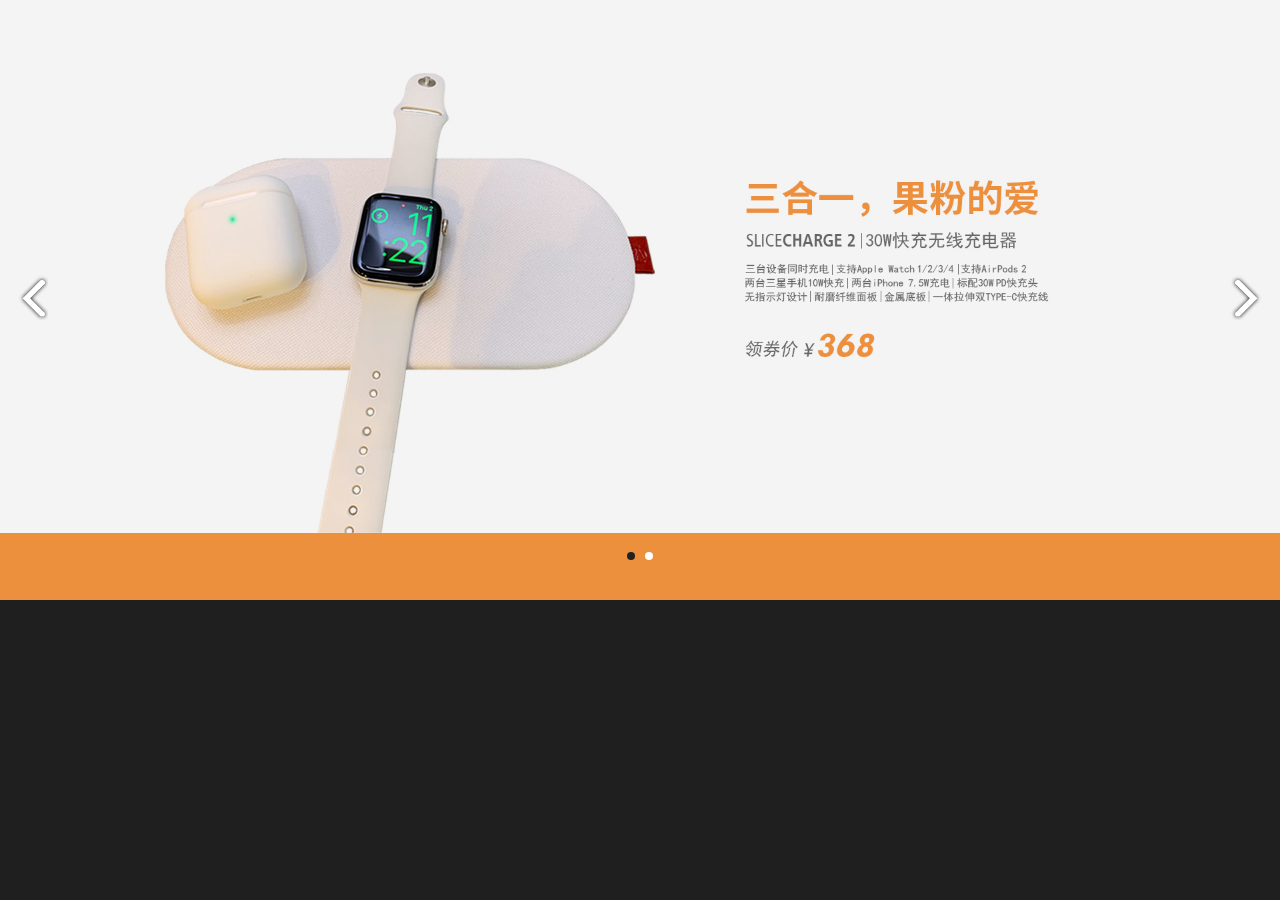
==== jquery-easy-image-player/index.html @ bab8e78d "Update" ====
<!DOCTYPE html>
<html>

<head>
    <meta charset="utf-8" />
    <title>顶部Banner轮播图</title>
    <link rel="stylesheet" href="css/ft-carousel.css" />
    <style>
        body{
        	margin: 0;font-family: "微软雅黑";background-color: #1F1F1F; display: block;
        }
		.example {
			width: 100%; height: 600px; font-size: 40px;text-align: center;margin: 0px auto; background-color: #ED903D; display: block;
		}
		.carousel-item{
			line-height: 200px; color: #fff; font-family:  Arial Black
		}
		.img {
			display: block;
		}
	</style>
</head>

<body>
    <div class="example">
        <div class="ft-carousel" id="carousel_1">
            <ul class="carousel-inner">
                <li class="carousel-item"><img class="img" src="img/slice_charge2.jpg" /></li>
                <li class="carousel-item"><img class="img" src="img/choetech_charge.jpg" /></li>
            </ul>
        </div>
    </div>
    <script src="js/jquery.min.js"></script>
    <script src="js/ft-carousel.min.js"></script>
    <script type="text/javascript">
    $("#carousel_1").FtCarousel();

    $("#carousel_2").FtCarousel({
        index: 1,
        auto: false
    });

    $("#carousel_3").FtCarousel({
        index: 0,
        auto: true,
        time: 1800,
        indicators: false,
        buttons: true
    });
    </script>
    <div style="text-align:center;clear:both">
        <script src="/gg_bd_ad_720x90.js" type="text/javascript"></script>
        <script src="/follow.js" type="text/javascript"></script>
    </div>
</body>

</html>
---- jquery-easy-image-player/css/ft-carousel.css ----
ul,
ol,
li,
div {
	margin: 0;
	padding: 0;
}

ul,
ol {
	list-style: none;
}

.ft-carousel {
	position: relative;
	width: 100%;
	height: 100%;
	overflow: hidden;
}

.ft-carousel .carousel-inner {
	position: absolute;
	left: 0;
	top: 0;
	height: 100%;
}

.ft-carousel .carousel-inner .carousel-item {
	float: left;
	height: 100%;
}

.ft-carousel .carousel-item img {
	width: 100%;
}

.ft-carousel .carousel-indicators {
	position: absolute;
	left: 0;
	bottom: 40px;
	width: 100%;
	text-align: center;
	font-size: 0;
}

.ft-carousel .carousel-indicators span {
	display: inline-block;
	width: 8px;
	height: 8px;
	background-color: #fff;
	margin: 0 5px;
	border-radius: 4px;
	cursor: pointer;
}
.ft-carousel .carousel-indicators span.hover {
	display: inline-block;
	width: 8px;
	height: 8px;
	background-color: #212121;
	margin: 0 5px;
	border-radius: 4px;
	cursor: pointer;
}
.ft-carousel .carousel-indicators span.active {
	width: 8px;
	height: 8px;
	background-color: #212121;
}

.ft-carousel .carousel-btn {
	position: absolute;
	top: 50%;
	width: 50px;
	height: 45px;
	margin-top: -25px;
	cursor: pointer;
}

.ft-carousel .carousel-prev-btn {
	left: 0;
	width: 48px;
	background: url(../img/prev.png) no-repeat;
}

.ft-carousel .carousel-next-btn {
	right: 0;
	background: url(../img/next.png) no-repeat;
}
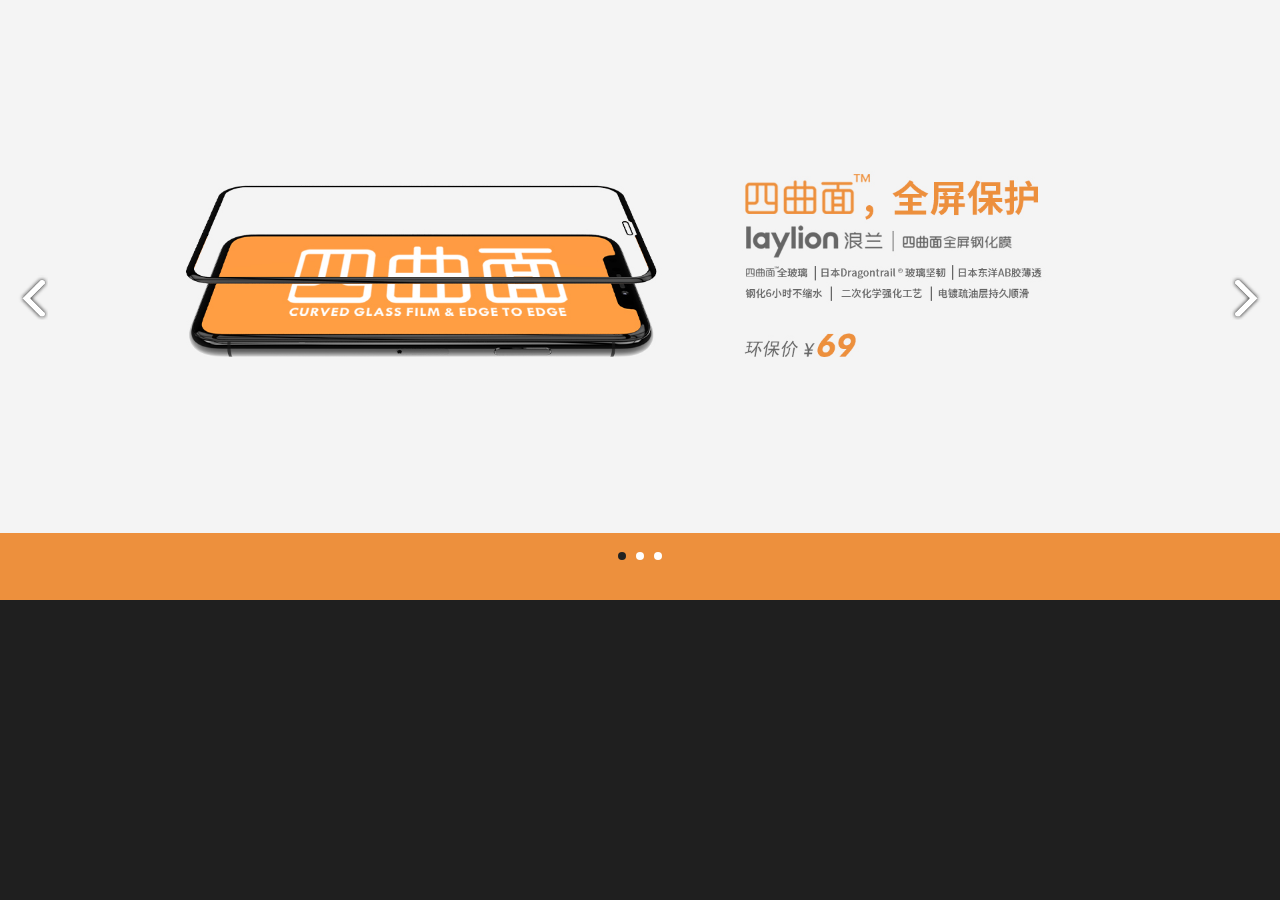
==== commit ca5e98cf: "Update ad banner image." ====
--- a/jquery-easy-image-player/index.html
+++ b/jquery-easy-image-player/index.html
@@ -25,8 +25,21 @@
     <div class="example">
         <div class="ft-carousel" id="carousel_1">
             <ul class="carousel-inner">
-                <li class="carousel-item"><img class="img" src="img/slice_charge2.jpg" /></li>
-                <li class="carousel-item"><img class="img" src="img/choetech_charge.jpg" /></li>
+                <li class="carousel-item">
+                    <a href="https://item.taobao.com/item.htm?spm=a1z10.3-c-s.w4002-21782854104.35.74e4331eC1IxqP&id=599319647729" target="_black">
+                        <img class="img" src="img/G990.jpg" />
+                    </a>
+                </li>
+                <li class="carousel-item">
+                    <a href="https://item.taobao.com/item.htm?spm=a1z10.3-c-s.w4002-21782854104.20.462f331ekIzNts&id=597197360230" target="_black">
+                        <img class="img" src="img/choetech_charge.jpg" />
+                    </a>
+                </li>
+                <li class="carousel-item">
+                    <a href="https://item.taobao.com/item.htm?spm=a1z10.3-c-s.w4002-21782854104.17.462f331ekIzNts&id=597328683573" target="_black">
+                        <img class="img" src="img/slice_charge2.jpg" />
+                    </a>
+                </li>
             </ul>
         </div>
     </div>
